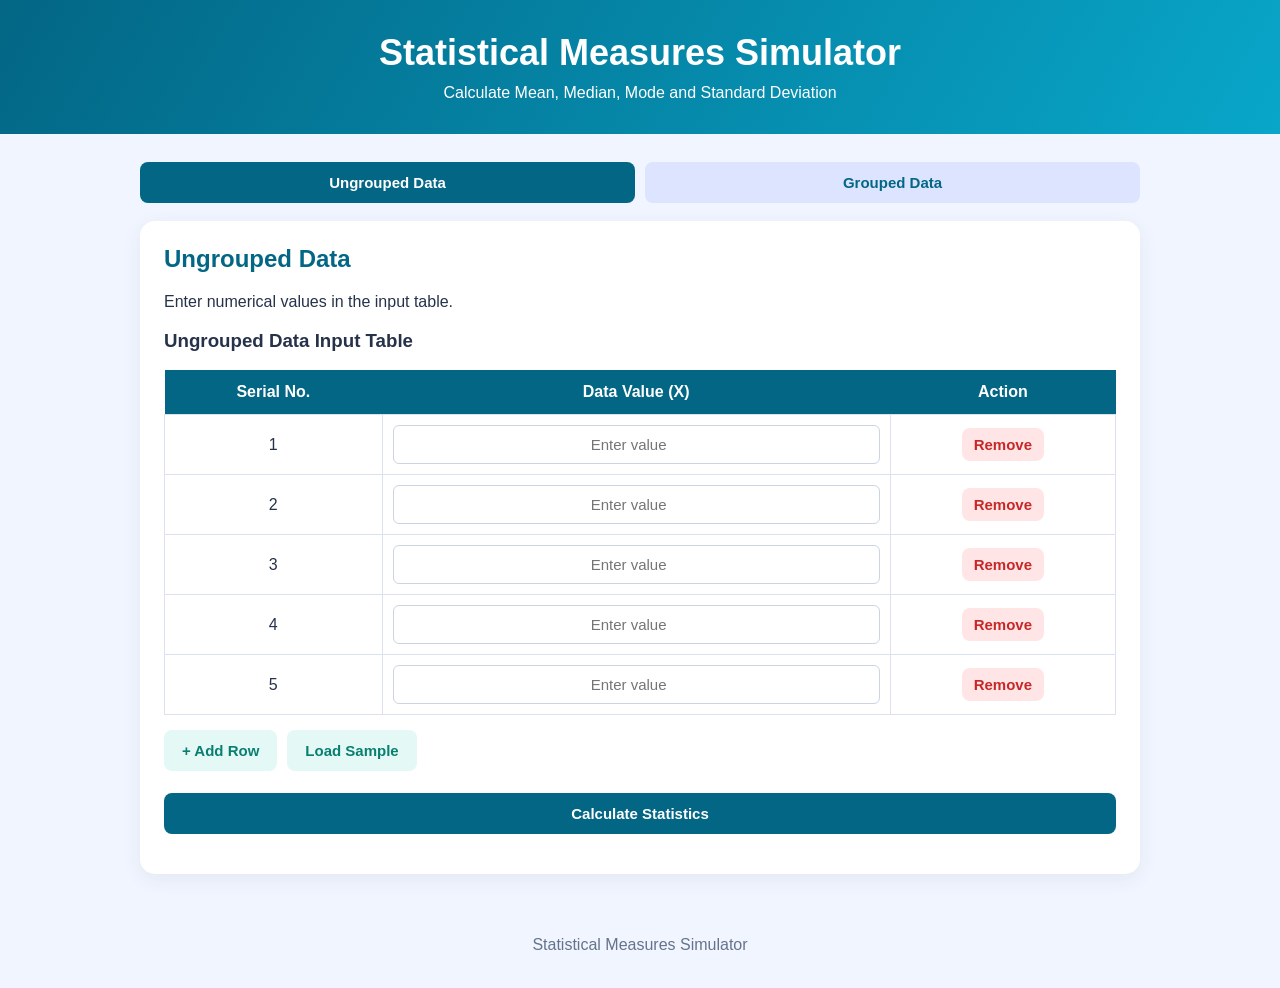
==== index.html @ 68af7435 "Rename data.html to index.html" ====
<!DOCTYPE html>
<html lang="en">

<head>
    <meta charset="UTF-8">
    <meta name="viewport" content="width=device-width, initial-scale=1.0">

    <title>Statistical Measures Simulator</title>

    <link rel="stylesheet" href="style1.css">
    <script src="script1.js" defer></script>
</head>

<body>

<header>
    <h1>Statistical Measures Simulator</h1>
    <p>Calculate Mean, Median, Mode and Standard Deviation</p>
</header>

<main class="container">

    <!-- Tabs -->
    <div class="tabs">

        <button class="tab active" data-type="ungrouped">
            Ungrouped Data
        </button>

        <button class="tab" data-type="grouped">
            Grouped Data
        </button>

    </div>

    <!-- Input Section -->
    <section class="card">

        <h2 id="sectionTitle">Ungrouped Data</h2>

        <p id="instructions">
            Enter numerical values in the input table.
        </p>

        <!-- Ungrouped Input -->
        <div id="ungroupedForm">

            <h3>Ungrouped Data Input Table</h3>

            <table class="input-table">

                <thead>
                    <tr>
                        <th>Serial No.</th>
                        <th>Data Value (X)</th>
                        <th>Action</th>
                    </tr>
                </thead>

                <tbody id="ungroupedBody"></tbody>

            </table>

            <div class="button-group">

                <button id="addUngrouped" class="secondary">
                    + Add Row
                </button>

                <button id="sampleUngrouped" class="secondary">
                    Load Sample
                </button>

            </div>

        </div>

        <!-- Grouped Input -->
        <div id="groupedForm" hidden>

            <h3>Grouped Data Input Table</h3>

            <table class="input-table">

                <thead>
                    <tr>
                        <th>Serial No.</th>
                        <th>Lower Limit</th>
                        <th>Upper Limit</th>
                        <th>Frequency (f)</th>
                        <th>Action</th>
                    </tr>
                </thead>

                <tbody id="groupedBody"></tbody>

            </table>

            <div class="button-group">

                <button id="addGrouped" class="secondary">
                    + Add Row
                </button>

                <button id="sampleGrouped" class="secondary">
                    Load Sample
                </button>

            </div>

        </div>

        <button id="calculateBtn" class="primary">
            Calculate Statistics
        </button>

        <p id="error" role="alert"></p>

    </section>


    <!-- Results Section -->
    <section class="card" id="results" hidden>

        <h2>Statistical Results</h2>

        <div class="results-grid">

            <div class="result">
                <span>Mean</span>
                <strong id="mean">—</strong>
            </div>

            <div class="result">
                <span>Median</span>
                <strong id="median">—</strong>
            </div>

            <div class="result">
                <span>Mode</span>
                <strong id="mode">—</strong>
            </div>

            <div class="result">
                <span>Population SD</span>
                <strong id="sd">—</strong>
            </div>

        </div>

        <h3>Calculation Details</h3>

        <div id="details"></div>

    </section>

</main>

<footer>
    <p>Statistical Measures Simulator </p>
</footer>

</body>
</html>
---- style1.css ----
* {
    box-sizing: border-box;
}

body {
    margin: 0;
    font-family: Arial, sans-serif;
    background: #f1f5ff;
    color: #26324a;
}

/* Header */

header {
    text-align: center;
    padding: 32px 16px;
    color: white;
    background: linear-gradient(120deg, #036685, #08a6c9);
}

header h1 {
    margin: 0 0 10px;
    font-size: clamp(25px, 4vw, 36px);
}

header p {
    margin: 0;
}

/* Main Container */

.container {
    width: min(1000px, 94%);
    margin: 28px auto;
}

/* Tabs */

.tabs {
    display: flex;
    gap: 10px;
    margin-bottom: 18px;
}

button {
    cursor: pointer;
    border: none;
    border-radius: 8px;
    padding: 12px 18px;
    font-size: 15px;
    font-weight: bold;
}

.tab {
    flex: 1;
    background: #dce4ff;
    color: #036685;
}

.tab.active {
    background: #036685;
    color: white;
}

/* Card */

.card {
    background: white;
    padding: 24px;
    margin-bottom: 22px;
    border-radius: 15px;
    box-shadow: 0 5px 20px #26324a12;
}

h2 {
    color: #036685;
    margin-top: 0;
}

/* Input Table */

.input-table {
    width: 100%;
    border-collapse: collapse;
    margin-top: 15px;
    text-align: center;
}

.input-table th {
    background: #036685;
    color: white;
    padding: 13px;
}

.input-table td {
    padding: 10px;
    border: 1px solid #dbe2ef;
}

.input-table input {
    width: 100%;
    padding: 10px;
    border: 1px solid #cbd5e1;
    border-radius: 6px;
    text-align: center;
    font-size: 15px;
}

.input-table input:focus {
    outline: 2px solid #08a6c9;
}

.delete-btn {
    background: #ffe5e5;
    color: #c62828;
    padding: 8px 12px;
}

/* Buttons */

.button-group {
    display: flex;
    gap: 10px;
    margin-top: 15px;
    flex-wrap: wrap;
}

.secondary {
    background: #e4f8f5;
    color: #087f70;
}

.primary {
    width: 100%;
    margin-top: 22px;
    background: #036685;
    color: white;
}

button:hover {
    filter: brightness(0.94);
}

/* Results */

.results-grid {
    display: grid;
    grid-template-columns: repeat(2, 1fr);
    gap: 14px;
}

.result {
    padding: 18px;
    border-radius: 10px;
    background: #eef0ff;
    border-left: 4px solid #036685;
}

.result:nth-child(2) {
    background: #e6f8f1;
    border-color: #10a878;
}

.result:nth-child(3) {
    background: #fff4df;
    border-color: #edaa26;
}

.result:nth-child(4) {
    background: #e1e6c5;
    border-color: #08a6c9;
}

.result span,
.result strong {
    display: block;
}

.result span {
    font-size: 14px;
    margin-bottom: 8px;
}

.result strong {
    font-size: 25px;
    overflow-wrap: anywhere;
}

/* Calculation Details */

#details {
    overflow-x: auto;
    line-height: 1.8;
}

#details table {
    width: 100%;
    border-collapse: collapse;
    margin-top: 12px;
}

#details th,
#details td {
    padding: 10px;
    border: 1px solid #dbe2ef;
    text-align: center;
}

#details th {
    background: #eef0ff;
}

/* Error */

#error {
    color: #c62828;
    font-weight: bold;
}

/* Footer */

footer {
    text-align: center;
    padding: 18px;
    color: #64748b;
}

/* Responsive Design */

[hidden] {
    display: none !important;
}

@media (max-width: 600px) {

    .card {
        padding: 15px;
    }

    .tabs {
        flex-direction: column;
    }

    .results-grid {
        grid-template-columns: 1fr;
    }

    .input-table {
        font-size: 12px;
    }

    .input-table th,
    .input-table td {
        padding: 6px;
    }

    .input-table input {
        padding: 7px 3px;
        font-size: 13px;
    }

    .delete-btn {
        padding: 6px;
    }
}

/* Print */

@media print {

    .tabs,
    .button-group,
    #calculateBtn {
        display: none;
    }

    body {
        background: white;
    }

    .card {
        box-shadow: none;
    }

}
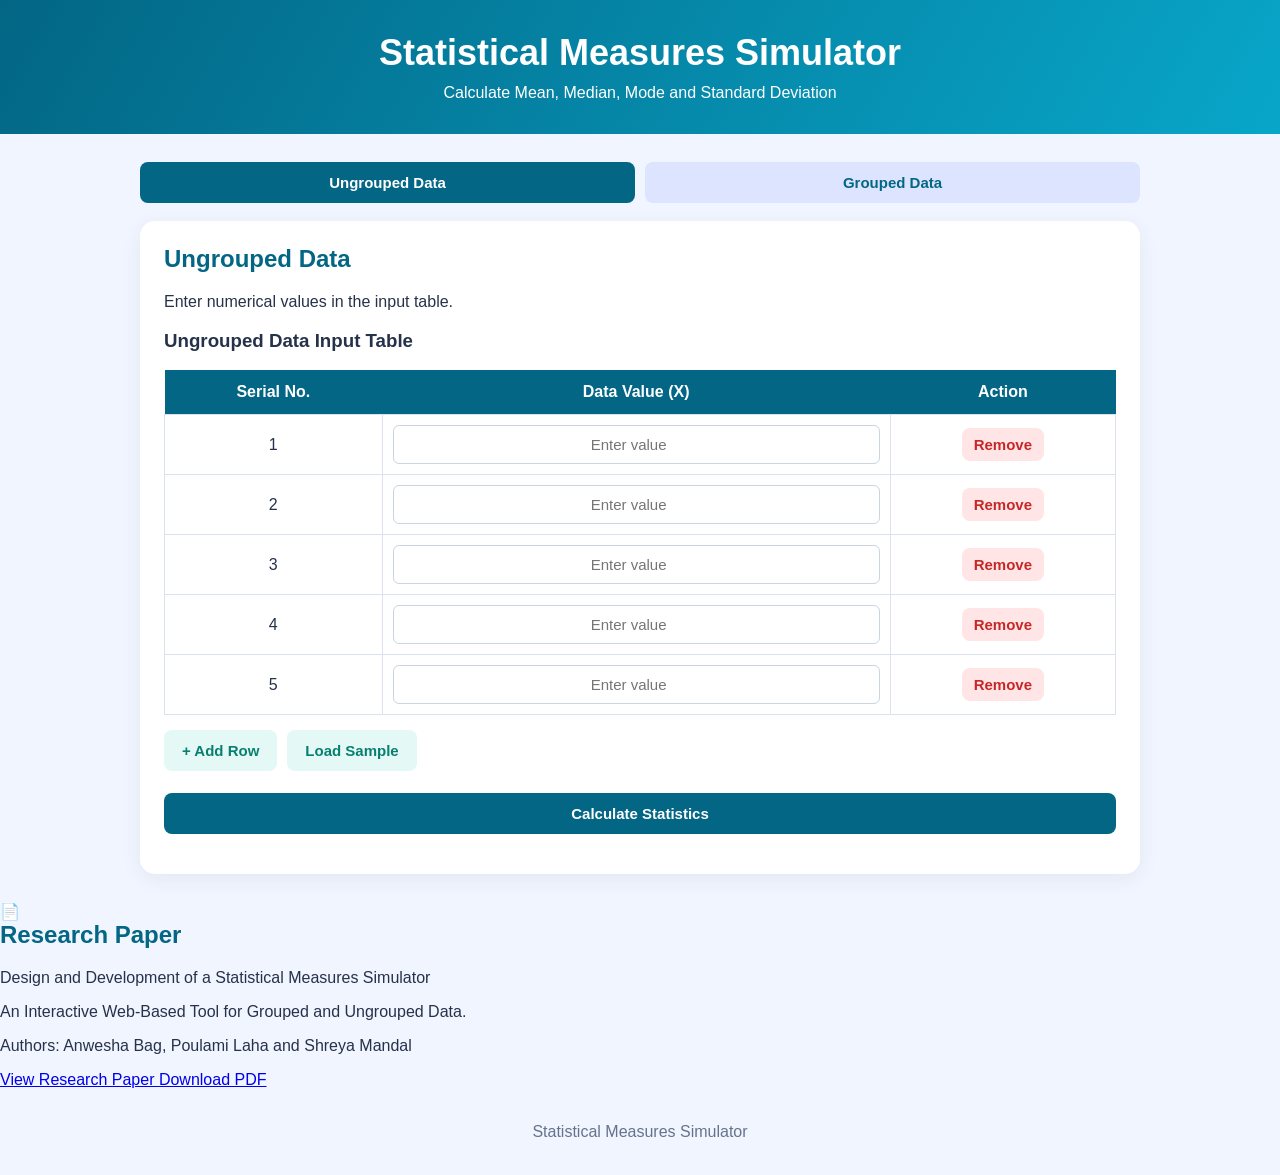
==== commit 9756280c: "Update index.html" ====
--- a/index.html
+++ b/index.html
@@ -1,5 +1,3 @@
-
-
 <!DOCTYPE html>
 <html lang="en">
 
@@ -158,6 +156,58 @@
 
 </main>
 
+<!-- ==================================
+     RESEARCH PAPER SECTION
+================================== -->
+
+<section class="paper-section">
+
+    <div class="paper-card">
+
+        <div class="paper-icon">
+            📄
+        </div>
+
+        <h2>Research Paper</h2>
+
+        <p class="paper-title">
+            Design and Development of a Statistical
+            Measures Simulator
+        </p>
+
+        <p class="paper-description">
+            An Interactive Web-Based Tool for
+            Grouped and Ungrouped Data.
+        </p>
+
+        <p class="paper-authors">
+            Authors: Anwesha Bag, Poulami Laha
+            and Shreya Mandal
+        </p>
+
+        <div class="paper-buttons">
+
+            <a href="research-paper.pdf"
+               target="_blank"
+               class="paper-btn view-btn">
+
+                View Research Paper
+
+            </a>
+
+            <a href="research-paper.pdf"
+               download="Statistical_Measures_Research_Paper.pdf"
+               class="paper-btn download-btn">
+
+                Download PDF
+
+            </a>
+
+        </div>
+
+    </div>
+
+</section>
 <footer>
     <p>Statistical Measures Simulator </p>
 </footer>
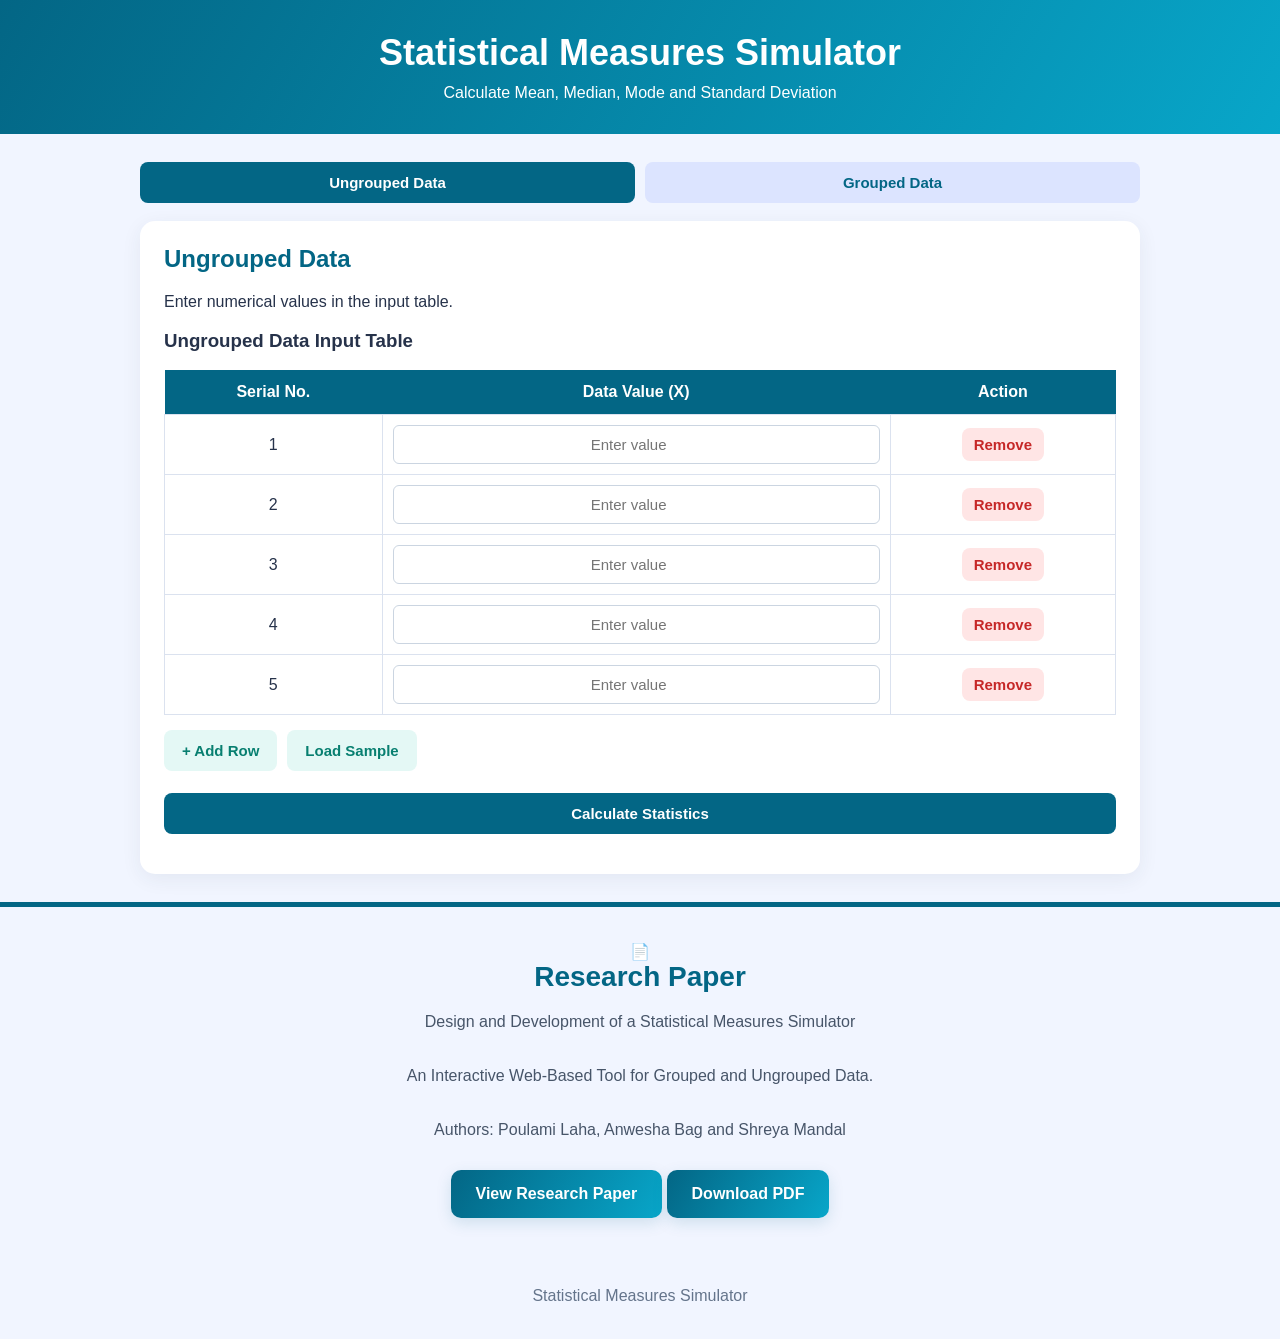
==== commit 9fae0679: "Update index.html" ====
--- a/index.html
+++ b/index.html
@@ -181,7 +181,7 @@
         </p>
 
         <p class="paper-authors">
-            Authors: Anwesha Bag, Poulami Laha
+            Authors:  Poulami Laha, Anwesha Bag 
             and Shreya Mandal
         </p>
 
--- a/style1.css
+++ b/style1.css
@@ -1,6 +1,4 @@
-
-
- * {
+* {
     box-sizing: border-box;
 }
 
@@ -284,4 +282,92 @@
         box-shadow: none;
     }
 
-}+}
+
+/* ==================================
+   RESEARCH PAPER SECTION
+================================== */
+
+.paper-card {
+    text-align: center;
+    padding: 35px 25px;
+    border-top: 5px solid #036685;
+}
+
+.paper-card h2 {
+    color: #036685;
+    font-size: 28px;
+    margin-bottom: 15px;
+}
+
+.paper-card p {
+    max-width: 700px;
+    margin: 0 auto 25px;
+    line-height: 1.8;
+    color: #475569;
+}
+
+/* Research Paper Button */
+
+.paper-btn {
+    display: inline-block;
+
+    padding: 15px 25px;
+
+    background: linear-gradient(
+        120deg,
+        #036685,
+        #08a6c9
+    );
+
+    color: white;
+
+    text-decoration: none;
+
+    font-size: 16px;
+    font-weight: bold;
+
+    border-radius: 10px;
+
+    transition: all 0.3s ease;
+
+    box-shadow: 0 5px 15px #03668525;
+}
+
+.paper-btn:hover {
+    background: #024c63;
+
+    transform: translateY(-3px);
+
+    box-shadow: 0 8px 20px #03668540;
+}
+
+/* Mobile Responsive */
+
+@media (max-width: 600px) {
+
+    .paper-card {
+        padding: 25px 15px;
+    }
+
+    .paper-card h2 {
+        font-size: 24px;
+    }
+
+    .paper-btn {
+        width: 100%;
+        padding: 14px 12px;
+        font-size: 14px;
+    }
+
+}
+
+/* Print */
+
+@media print {
+
+    .paper-card {
+        display: none;
+    }
+
+}
